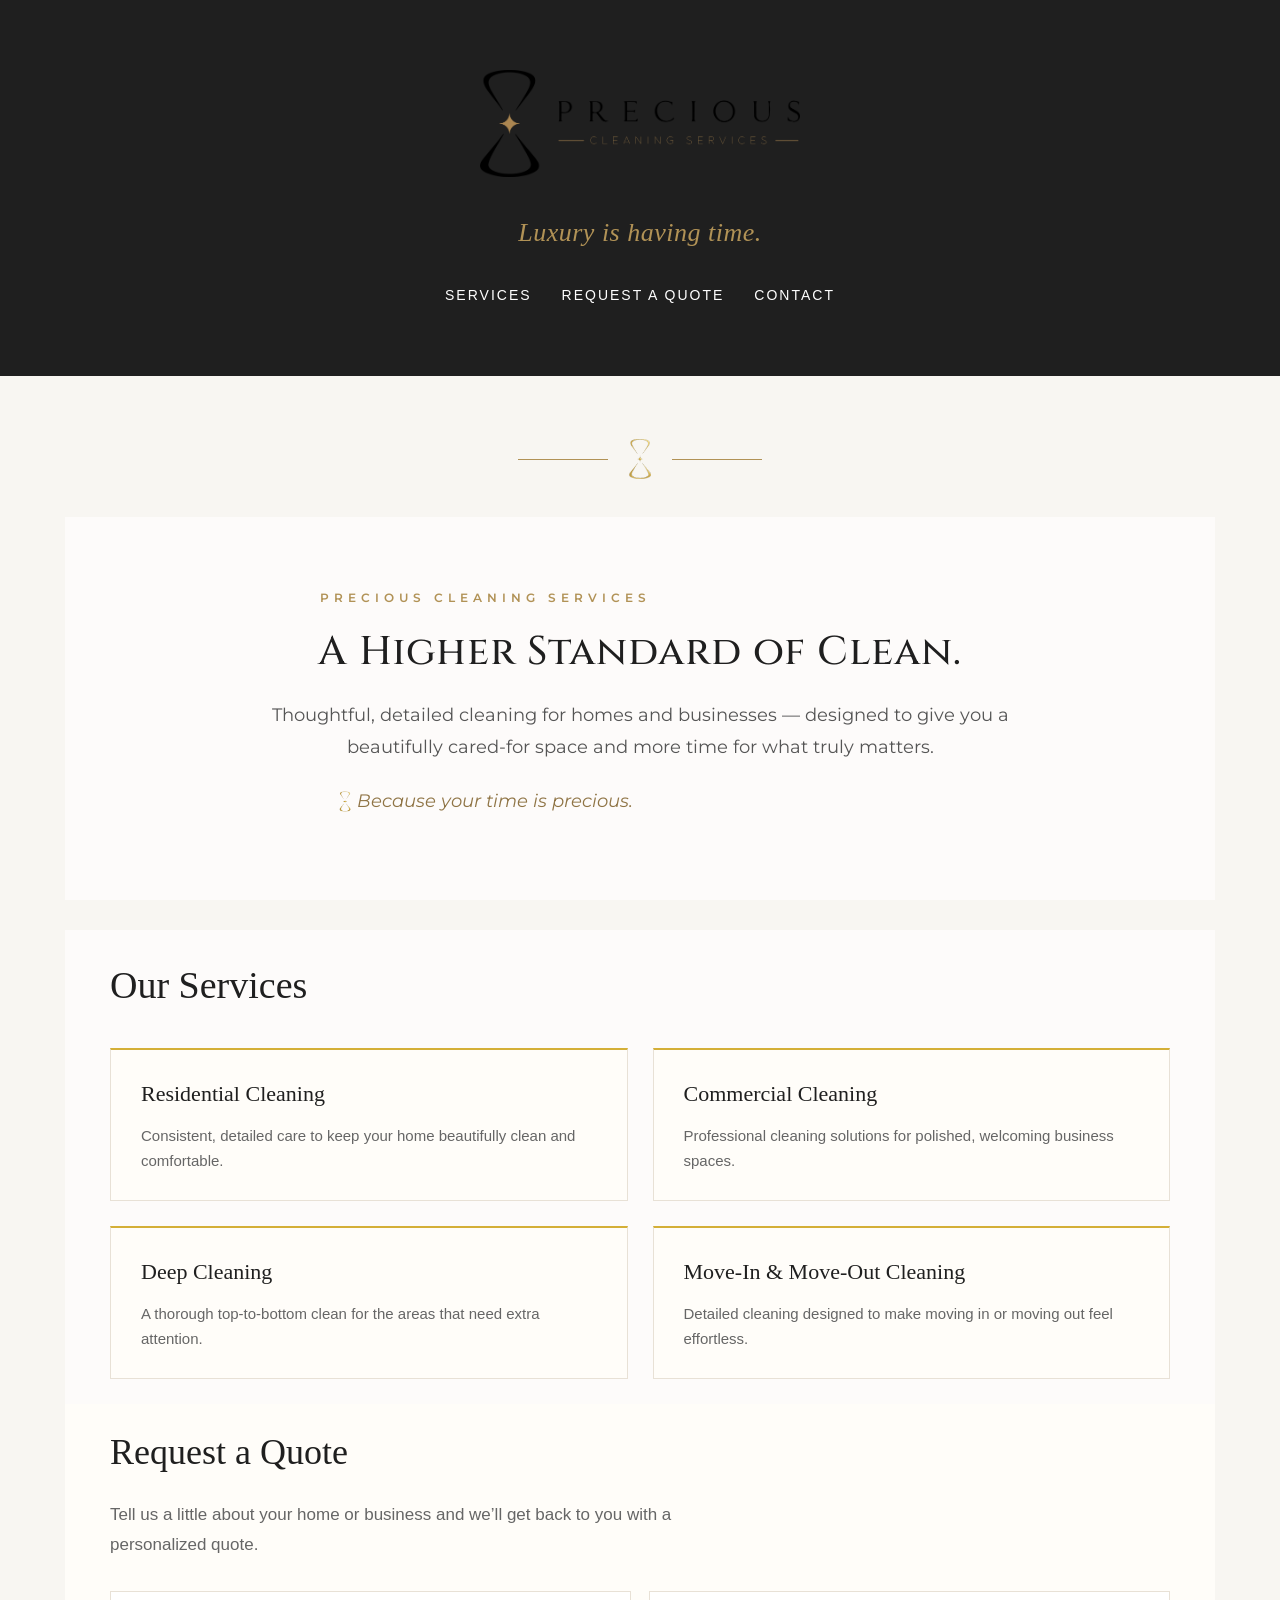
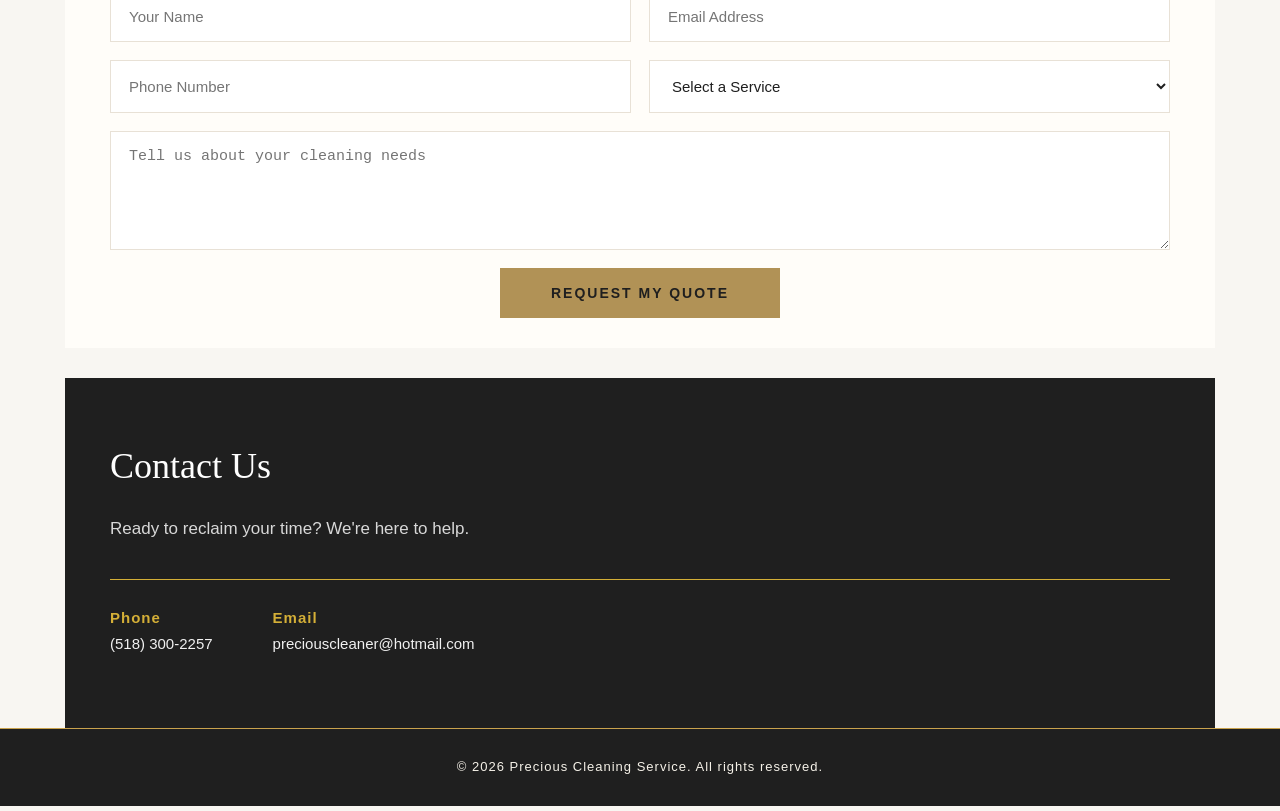
==== index.html @ c0db3c63 "Primeira versao do site precious cleaning service" ====
<!DOCTYPE html>
<html lang="en">
<head>
    <meta charset="UTF-8">
    <meta name="viewport" content="width=device-width, initial-scale=1.0">
    <title>Precious Cleaning Service</title>
    <link rel="stylesheet" href="style.css">
</head>
<body>
    <header>
   <img src="logo.png" alt="Precious Cleaning Service logo">
        
<p>Luxury is having time.</p>
<nav>
    <a href="#services">Services</a>
    <a href="#quote">Request a Quote</a>
    <a href="#contact">Contact</a>
</nav>
</header>
<main>
    <div class="hourglass-divider">
    <span></span>
    <img src="images/ampulheta-dourada-precious.png" alt="">
    <span></span>
</div>
    <section class="intro-section">
    <p class="intro-label">PRECIOUS CLEANING SERVICES</p>

    <h2>A Higher Standard of Clean.</h2>

    <p class="intro-text">
        Thoughtful, detailed cleaning for homes and businesses —
        designed to give you a beautifully cared-for space
        and more time for what truly matters.
    </p>

    <p class="intro-signature">
    <img src="images/ampulheta-dourada-precious.png" alt="" class="signature-hourglass">
    <span>Because your time is precious.</span>
</p>
  
</section>

    <section id="services">
    <h2>Our Services</h2>

    <div class="services-grid">
        <div class="service-card">
            <h3>Residential Cleaning</h3>
            <p>Consistent, detailed care to keep your home beautifully clean and comfortable.</p>
        </div>

        <div class="service-card">
            <h3>Commercial Cleaning</h3>
            <p>Professional cleaning solutions for polished, welcoming business spaces.</p>
        </div>

        <div class="service-card">
            <h3>Deep Cleaning</h3>
            <p>A thorough top-to-bottom clean for the areas that need extra attention.</p>
        </div>

        <div class="service-card">
            <h3>Move-In &amp; Move-Out Cleaning</h3>
            <p>Detailed cleaning designed to make moving in or moving out feel effortless.</p>
        </div>
    </div>
</section>

    <section id="quote">
    <h2>Request a Quote</h2>
    <p>Tell us a little about your home or business and we’ll get back to you with a personalized quote.</p>

    <form class="quote-form" action="https://formsubmit.co/preciouscleaner@hotmail.com" method="POST">
       <input type="hidden" name="_subject" value="New Quote Request - Precious Cleaning Service">
    <input type="hidden" name="_template" value="table">
      <input type="hidden" name="_captcha" value="false">
      <input type="hidden" name="_next" value="http://127.0.0.1:5500/thank-you.html">
    <input type="text" name="name" placeholder="Your Name" required>

       <input type="email" name="email" placeholder="Email Address" required>

      <input type="tel" name="phone" placeholder="Phone Number" required>

        <select name="service" required>
            <option value="">Select a Service</option>
            <option>Residential Cleaning</option>
            <option>Commercial Cleaning</option>
            <option>Deep Cleaning</option>
            <option>Move-In &amp; Move-Out Cleaning</option>
        </select>

       <textarea name="message" rows="5" placeholder="Tell us about your cleaning needs"></textarea>

        <button type="submit">Request My Quote</button>
    </form>
</section>
    <section id="contact">
    <h2>Contact Us</h2>

    <p class="contact-intro">
        Ready to reclaim your time? We're here to help.
    </p>

    <div class="contact-info">
        <p><strong>Phone</strong><br>(518) 300-2257</p>
        <p><strong>Email</strong><br>preciouscleaner@hotmail.com</p>
    </div>
</section>

</main>

<footer>
    <p>&copy; 2026 Precious Cleaning Service. All rights reserved.</p>
</footer>
</body>
</html>
---- style.css ----
@import url('https://fonts.googleapis.com/css2?family=Cinzel:wght@400;500;600&family=Montserrat:ital,wght@0,400;0,500;0,600;1,400&display=swap');


* {
    margin: 0;
    padding: 0;
    box-sizing: border-box;
}

body {
    font-family: Arial, Helvetica, sans-serif;
    background-color: #f8f6f2;
    color: #2f2f2f;
    line-height: 1.6;
}

header {
    background-color: #1f1f1f;
    color: white;
    text-align: center;
    padding: 70px 20px;
}
header img {
    width: 320px;
    max-width: 85%;
    height: auto;
    display: block;
    margin: 0 auto 35px;
}
header h1 {
    font-size: 42px;
    margin-bottom: 10px;
}

header p {
    font-family: Georgia, "Times New Roman", serif;
    font-size: 26px;
    font-style: italic;
    font-weight: 400;
    letter-spacing: 0.5px;
   color: #B19256;
    margin-bottom: 30px;

}

main {
    max-width: 1200px;
    margin: auto;
    padding: 50px 25px 0;
}

section {
    background-color: #FDFBFA;
    margin-bottom: 30px;
    padding: 55px 45px;
    border-radius: 0;
}

h2 {
    margin-bottom: 18px;
    font-family: Georgia, "Times New Roman", serif;
    font-size: 36px;
    font-weight: 400;
    color: #1f1f1f;
}

section p {
    margin-bottom: 12px;
    font-size: 17px;
    line-height: 1.8;
    color: #555555;
    max-width: 760px;
}

footer {
    background-color: #1f1f1f;
    color: #c9a24d;
    text-align: center;
    padding: 28px 25px;
    margin-top: 0;
    border-top: 1px solid #c9a24d;
}

footer p {
    margin: 0;
    color: #f5f1e8;
    font-size: 13px;
    letter-spacing: 1px;
}

nav {
    margin-top: 30px;
    display: flex;
    justify-content: center;
    gap: 30px;
    flex-wrap: wrap;
}

nav a {
    color: white;
    text-decoration: none;
    font-size: 14px;
    font-weight: 400;
    letter-spacing: 2px;
    text-transform: uppercase;
    transition: color 0.3s ease;
}
.services-grid {
    display: grid;
    grid-template-columns: repeat(2, 1fr);
    gap: 25px;
    margin-top: 20px;
}

.service-card {
    background-color: #fffdf9;
    padding: 26px 30px;
    border: 1px solid #e8e1d6;
    border-top: 2px solid #d4af37;
    transition: transform 0.3s ease, box-shadow 0.3s ease;
}

.service-card h3 {
    font-family: Georgia, "Times New Roman", serif;
    font-size: 22px;
    font-weight: 400;
    margin-bottom: 12px;
    color: #1f1f1f;
}

.service-card p {
    font-size: 15px;
    line-height: 1.7;
    color: #666666;
    margin-bottom: 0;
}

.service-card:hover {
    transform: translateY(-4px);
    box-shadow: 0 10px 25px rgba(0, 0, 0, 0.08);
}

/* QUOTE FORM */

#quote {
    background-color: #fffdf9;
    padding: 55px 45px 30px;
}

#quote h2 {
    color: #1f1f1f;
}

#quote > p {
    color: #666666;
    max-width: 650px;
    margin-bottom: 30px;
}

.quote-form {
    display: grid;
    grid-template-columns: 1fr 1fr;
    gap: 18px;
    margin-top: 30px;
}

.quote-form input,
.quote-form select,
.quote-form textarea {
    width: 100%;
    padding: 16px 18px;
    border: 1px solid #e8e1d6;
    background-color: white;
    color: #1f1f1f;
    font-size: 15px;
    box-sizing: border-box;
}

.quote-form textarea {
    grid-column: 1 / -1;
    resize: vertical;
}

.quote-form button {
    grid-column: 1 / -1;
    width: 280px;
justify-self: center;
    background-color: #b19256;
    color: #1f1f1f;
    border: none;
    padding: 17px 25px;
    font-size: 14px;
    font-weight: 600;
    letter-spacing: 2px;
    text-transform: uppercase;
    cursor: pointer;
}
/* CONTACT SECTION */

#contact {
    background-color: #1f1f1f;
    color: white;
    padding: 60px 45px;
}

#contact h2 {
    font-family: Georgia, "Times New Roman", serif;
    font-size: 36px;
    font-weight: 400;
    margin-bottom: 20px;
    color: white;
}

.contact-intro {
    font-size: 17px;
    line-height: 1.7;
    color: #d8d8d8;
    margin-bottom: 35px;
}

.contact-info {
    display: flex;
    gap: 60px;
    padding-top: 25px;
    border-top: 1px solid #d4af37;
}

.contact-info p {
    font-size: 15px;
    line-height: 1.7;
    color: #f1f1f1;
}

.contact-info strong {
    color: #d4af37;
    font-weight: 600;
    letter-spacing: 1px;
}
#contact {
    margin-bottom: 0;
}

#contact + footer {
    margin-top: 0;
}
/* SPACING ADJUSTMENT */

main > section:first-child {
    margin-bottom: 0;
    padding-bottom: 20px;
}

#services {
    padding-top: 25px;
}
#services {
    margin-bottom: 0;
    padding-bottom: 25px;
}

#quote {
    margin-top: 0;
    padding-top: 20px;
}

.quote-form {
    display: grid;
    grid-template-columns: repeat(2, 1fr);
    gap: 18px;
}

/* THANK YOU PAGE */

.thank-you {
    min-height: 100vh;
    background: #1f1f1f;
    color: #ffffff;
    display: flex;
    flex-direction: column;
    justify-content: center;
    align-items: center;
    text-align: center;
    padding: 40px 20px;
}

.thank-you img {
    width: 280px;
    max-width: 80%;
    margin-bottom: 35px;
}

.thank-you h1 {
    font-size: 48px;
    margin-bottom: 20px;
    color: #B19256;
}

.thank-you p {
    font-size: 18px;
    line-height: 1.7;
    margin-bottom: 15px;
    max-width: 600px;
}

.thank-you-message {
    font-style: italic;
    margin-top: 10px;
}

.back-home {
    display: inline-block;
    margin-top: 30px;
    padding: 14px 32px;
    background: #5f5138;
    color: #ffffff;
    text-decoration: none;
    font-weight: bold;
    letter-spacing: 1px;
}

.back-home:hover {
    background: #ffffff;
}

/* LUXURY TAGLINE + ELEGANT GOLD */

.luxury-tagline {
    color: #b19256;
    font-size: 14px !important;
    font-style: normal !important;
    text-transform: uppercase;
    letter-spacing: 5px;
    margin-top: -15px !important;
    margin-bottom: 45px !important;
}

.thank-you h1 {
    color: #b19256;
}

.hourglass-divider {
    display: flex;
    align-items: center;
    justify-content: center;
    gap: 18px;
    margin: 10px auto 35px;
}

.hourglass-divider span {
    width: 90px;
    height: 1px;
    background: #B19256;
}

.hourglass-divider img {
    width: 28px;
    height: auto;
    opacity: 0.85;
}

.intro-section {
    text-align: center;
    padding: 70px 40px;
}

.intro-label {
    font-size: 12px;
    letter-spacing: 4px;
    color: #B19256;
    margin-bottom: 18px;
    font-weight: 600;
}

.intro-section h2 {
    font-family: "Cinzel", serif;
    font-size: 40px;
    font-weight: 500;
    letter-spacing: 1px;
    line-height: 1.25;
    margin-bottom: 22px;
}


.intro-text {
    max-width: 760px;
    margin: 0 auto 22px;
    font-size: 18px;
    line-height: 1.8;
    color: #555555;
}

.intro-signature {
    font-family: Georgia, "Times New Roman", serif;
    font-size: 20px;
    font-style: italic;
    color: #8F7445;
    margin-top: 10px;
}

.intro-section {
    position: relative;
    overflow: hidden;
    background-color: #FDFBFA;
   
}

.intro-section::before {
    content: "";
    position: absolute;
    inset: 0;
    background: rgba(253, 251, 250, 0.96);
    pointer-events: none;
}

.intro-section > * {
    position: relative;
    z-index: 1;
}

.intro-label {
    font-family: "Montserrat", sans-serif;
    font-weight: 600;
    letter-spacing: 5px;
}

.intro-text {
    font-family: "Montserrat", sans-serif;
    font-weight: 400;
    line-height: 1.8;
}

.intro-signature {
    font-family: "Montserrat", sans-serif;
    font-size: 18px;
    font-style: italic;
    font-weight: 400;
    text-transform: none !important;
    color: #8F7445;
}



.intro-signature {
    display: flex;
    align-items: center;
    justify-content: center;
    gap: 5px;
}

.signature-hourglass {
    width: 14px;
    height: auto;
    flex-shrink: 0;
}

#services > h2 {
    font-family: Georgia, "Times New Roman", serif;
    font-size: 38px;
    font-weight: 400;
    color: #1f1f1f;
    margin-bottom: 32px;
}

/* =========================
   MOBILE RESPONSIVE
   ========================= */

@media (max-width: 600px) {

    /* Header / menu */
    header nav {
        display: flex;
        flex-direction: column;
        align-items: center;
        gap: 14px;
    }

    /* Services */
    .services-grid {
        grid-template-columns: 1fr;
    }

    /* Quote form */
    .quote-form {
        grid-template-columns: 1fr;
    }

    .quote-form textarea,
    .quote-form button {
        grid-column: 1;
    }

    /* Contact */
    .contact-info {
        flex-direction: column;
        gap: 25px;
    }

    /* Better spacing on small screens */
    #services,
    #quote,
    #contact {
        padding-left: 25px;
        padding-right: 25px;
    }
}

/* =========================================
   FINAL MOBILE POLISH
   Precious Cleaning Services
   ========================================= */

@media (max-width: 600px) {

    /* HEADER */
    header {
        padding: 45px 22px 40px;
    }

    header .logo {
        max-width: 540px;
        width: 92%;
        height: auto;
        margin: 0 auto 25px;
    }

    header .tagline {
        margin: 18px 0 30px;
        font-size: 26px;
        line-height: 1.3;
    }

    header nav {
        gap: 20px;
    }

    header nav a {
        font-size: 17px;
        letter-spacing: 1.5px;
    }


    /* MAIN CONTENT */
    main {
        overflow-x: hidden;
    }

    section {
        padding-left: 24px;
        padding-right: 24px;
    }


    /* INTRO / HERO */
    .intro {
        padding-top: 55px;
        padding-bottom: 55px;
    }

    .intro h1 {
        font-size: 42px;
        line-height: 1.15;
    }

    .intro p {
        font-size: 18px;
        line-height: 1.7;
    }


    /* SERVICES */
    #services {
        padding-top: 45px;
        padding-bottom: 45px;
    }

    #services h2 {
        font-size: 40px;
        margin-bottom: 35px;
    }

    .services-grid {
        grid-template-columns: 1fr;
        gap: 24px;
    }

    .service-card {
        padding: 35px 28px;
    }

    .service-card h3 {
        font-size: 27px;
        line-height: 1.3;
    }

    .service-card p {
        font-size: 17px;
        line-height: 1.65;
    }


    /* QUOTE */
    #quote {
        padding: 50px 24px;
    }

    #quote h2 {
        font-size: 40px;
        line-height: 1.2;
    }

    #quote > p {
        font-size: 18px;
        line-height: 1.7;
        margin-bottom: 30px;
    }

    .quote-form {
        grid-template-columns: 1fr;
        gap: 16px;
    }

    .quote-form input,
    .quote-form select,
    .quote-form textarea {
        width: 100%;
        font-size: 16px;
        padding: 18px;
        box-sizing: border-box;
    }

    .quote-form textarea {
        min-height: 160px;
    }

    .quote-form button {
        width: 100%;
        max-width: 460px;
        margin: 10px auto 0;
        padding: 19px 20px;
        font-size: 15px;
        letter-spacing: 2px;
    }


    /* CONTACT */
    #contact {
        margin: 0;
        padding: 50px 30px;
    }

    #contact h2 {
        font-size: 39px;
    }

    .contact-intro {
        font-size: 17px;
        line-height: 1.6;
    }

    .contact-info {
        display: grid;
        grid-template-columns: 1fr;
        gap: 25px;
    }

    .contact-info p {
        margin: 0;
        overflow-wrap: anywhere;
    }


    /* FOOTER */
    footer {
        padding: 25px 20px;
        text-align: center;
        font-size: 14px;
        line-height: 1.5;
    }
}

/* =========================================
   FINAL MOBILE POLISH
   ========================================= */

@media (max-width: 600px) {

  /* Cabeçalho mais compacto */
  header {
    padding-top: 45px;
    padding-bottom: 45px;
  }

  header .logo {
    margin-bottom: 28px;
  }

  /* Menu */
  nav {
    gap: 22px;
  }

  /* Espaço entre cabeçalho e apresentação */
  .intro {
    padding-top: 55px;
    padding-bottom: 55px;
  }

  /* Títulos principais */
  .intro h1 {
    font-size: 42px;
    line-height: 1.15;
  }

  #services h2,
  #quote h2 {
    font-size: 40px;
    line-height: 1.15;
  }

  /* Cards de serviços */
  .service-card {
    padding: 32px 28px;
  }

  .service-card h3 {
    font-size: 27px;
    line-height: 1.2;
    margin-bottom: 18px;
  }

  .service-card p {
    line-height: 1.6;
  }
}
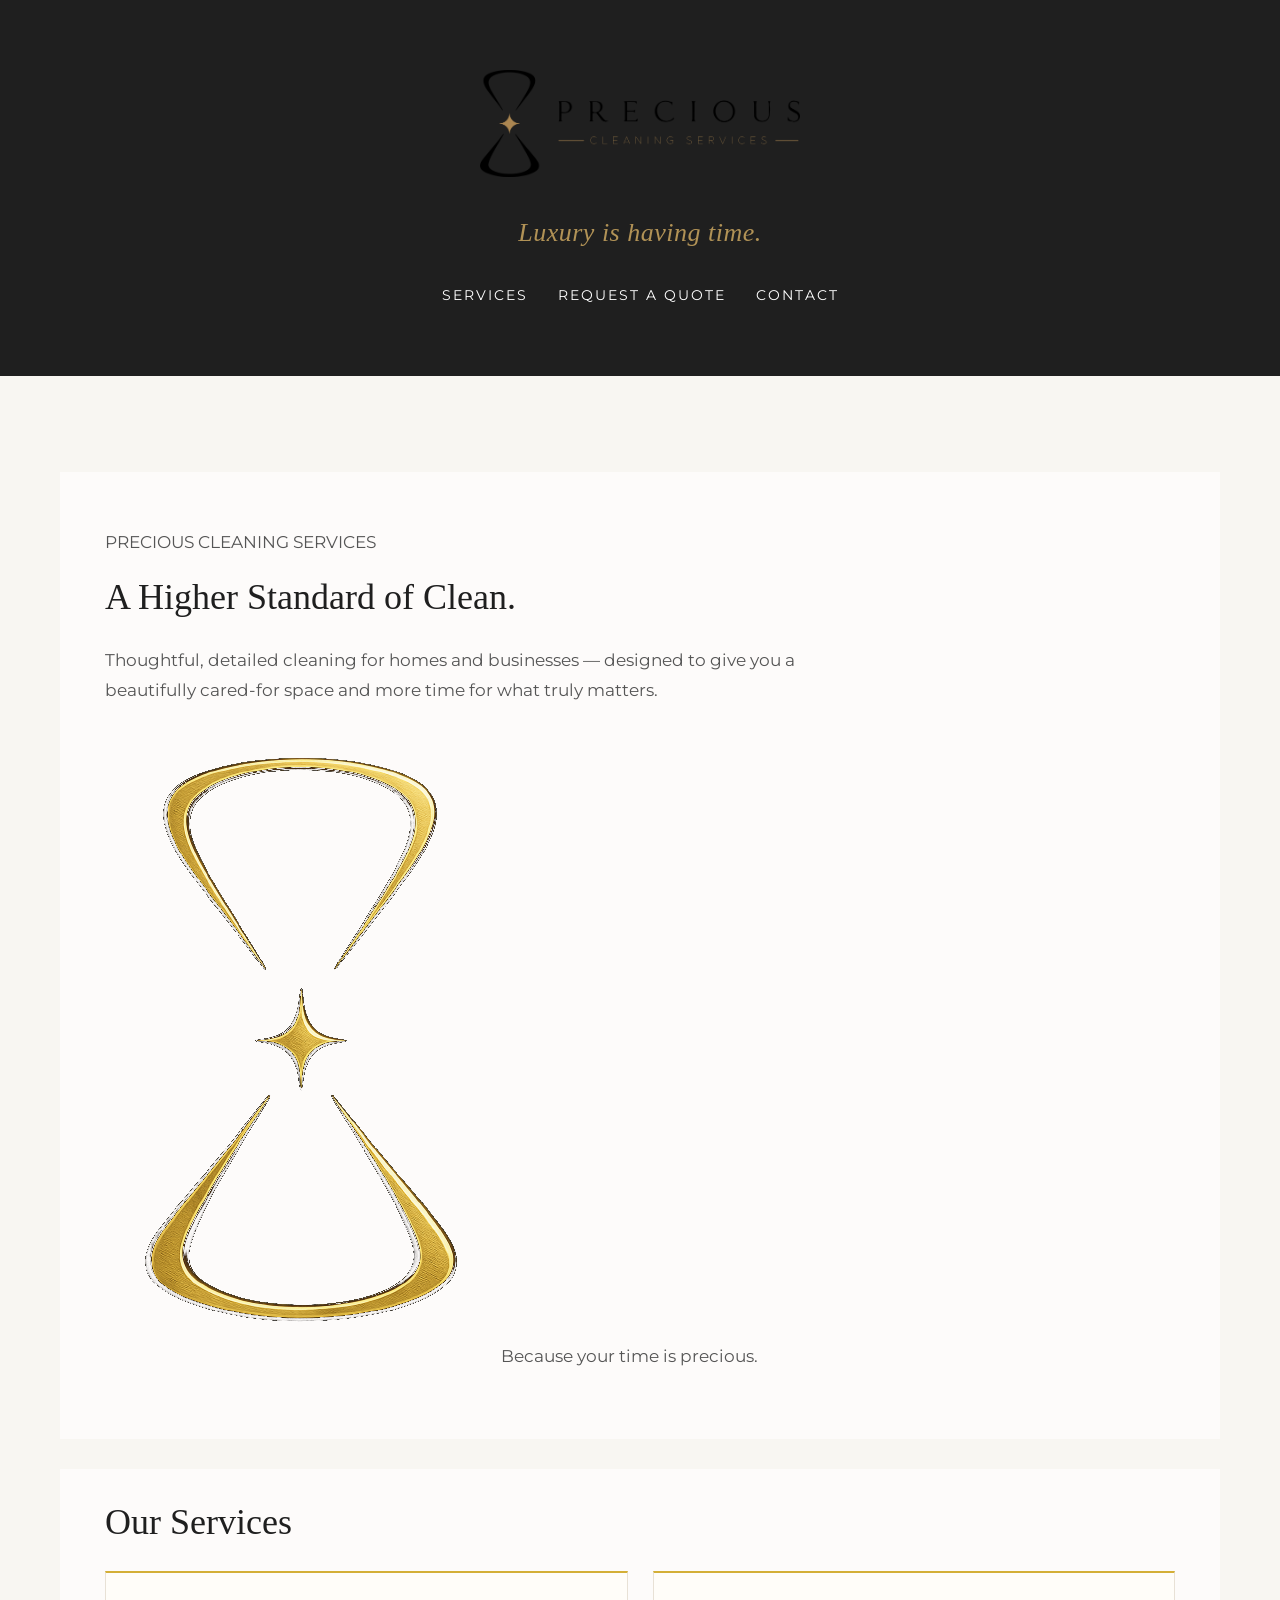
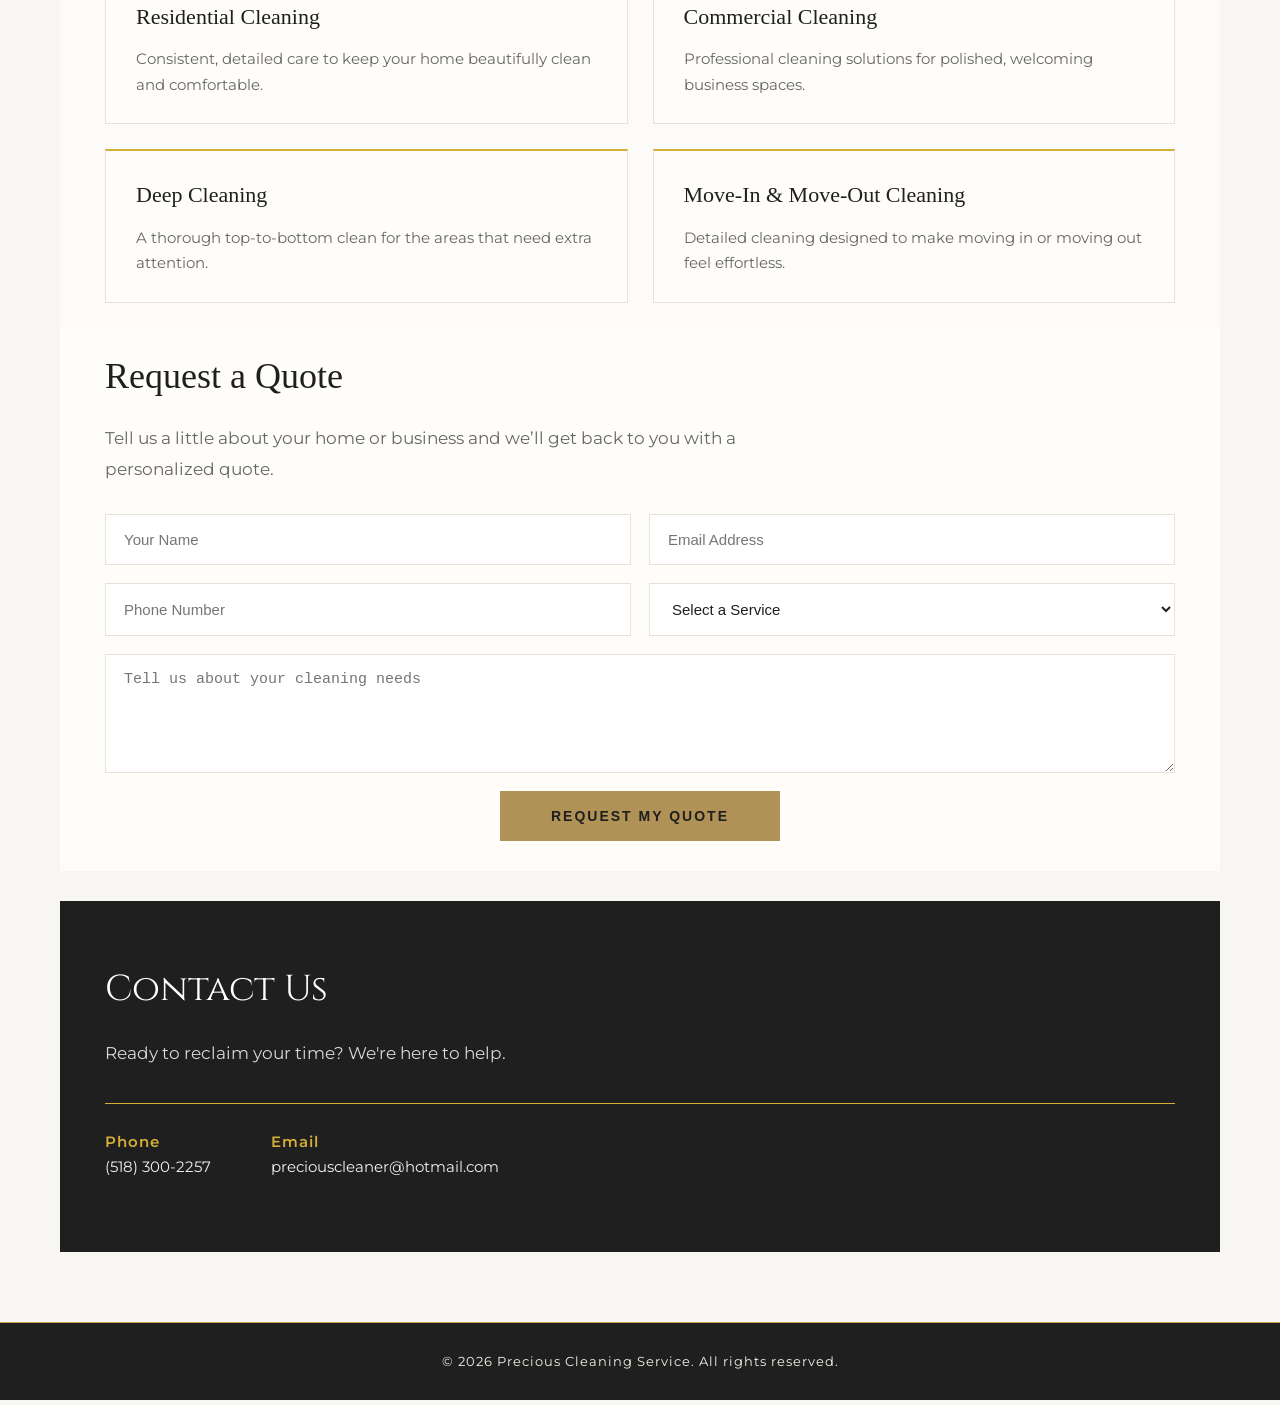
==== commit 246f9746: "Fix thank you page redirect" ====
--- a/index.html
+++ b/index.html
@@ -20,7 +20,7 @@
 <main>
     <div class="hourglass-divider">
     <span></span>
-    <img src="images/ampulheta-dourada-precious.png" alt="">
+    <img src="images/-dourada-precious.png" alt="">
     <span></span>
 </div>
     <section class="intro-section">
@@ -75,7 +75,7 @@
        <input type="hidden" name="_subject" value="New Quote Request - Precious Cleaning Service">
     <input type="hidden" name="_template" value="table">
       <input type="hidden" name="_captcha" value="false">
-      <input type="hidden" name="_next" value="http://127.0.0.1:5500/thank-you.html">
+      <input type="hidden" name="_next" value="https://preciouscleaningservicesny.com/thank-you.html">
     <input type="text" name="name" placeholder="Your Name" required>
 
        <input type="email" name="email" placeholder="Email Address" required>
--- a/style.css
+++ b/style.css
@@ -8,10 +8,15 @@
 }
 
 body {
-    font-family: Arial, Helvetica, sans-serif;
+    font-family: 'Montserrat', sans-serif;
     background-color: #f8f6f2;
     color: #2f2f2f;
     line-height: 1.6;
+}
+
+h1, h2, h3 {
+    font-family: 'Cinzel', serif;
+    font-weight: 500;
 }
 
 header {
@@ -45,8 +50,8 @@
 
 main {
     max-width: 1200px;
-    margin: auto;
-    padding: 50px 25px 0;
+    margin: 0 auto;
+    padding: 70px 20px;
 }
 
 section {
@@ -204,7 +209,7 @@
 }
 
 #contact h2 {
-    font-family: Georgia, "Times New Roman", serif;
+   font-family: 'Cinzel', serif;
     font-size: 36px;
     font-weight: 400;
     margin-bottom: 20px;
@@ -320,7 +325,7 @@
 
 .back-home:hover {
     background: #ffffff;
-}
+    color: #1f1f1f
 
 /* LUXURY TAGLINE + ELEGANT GOLD */
 
@@ -714,7 +719,7 @@
 
   #services h2,
   #quote h2 {
-    font-size: 40px;
+    font-size: 36px;
     line-height: 1.15;
   }
 
@@ -732,4 +737,11 @@
   .service-card p {
     line-height: 1.6;
   }
+}
+
+@media (max-width: 600px) {
+    .intro h1 {
+        font-size: 34px;
+        line-height: 1.2;
+    }
 }
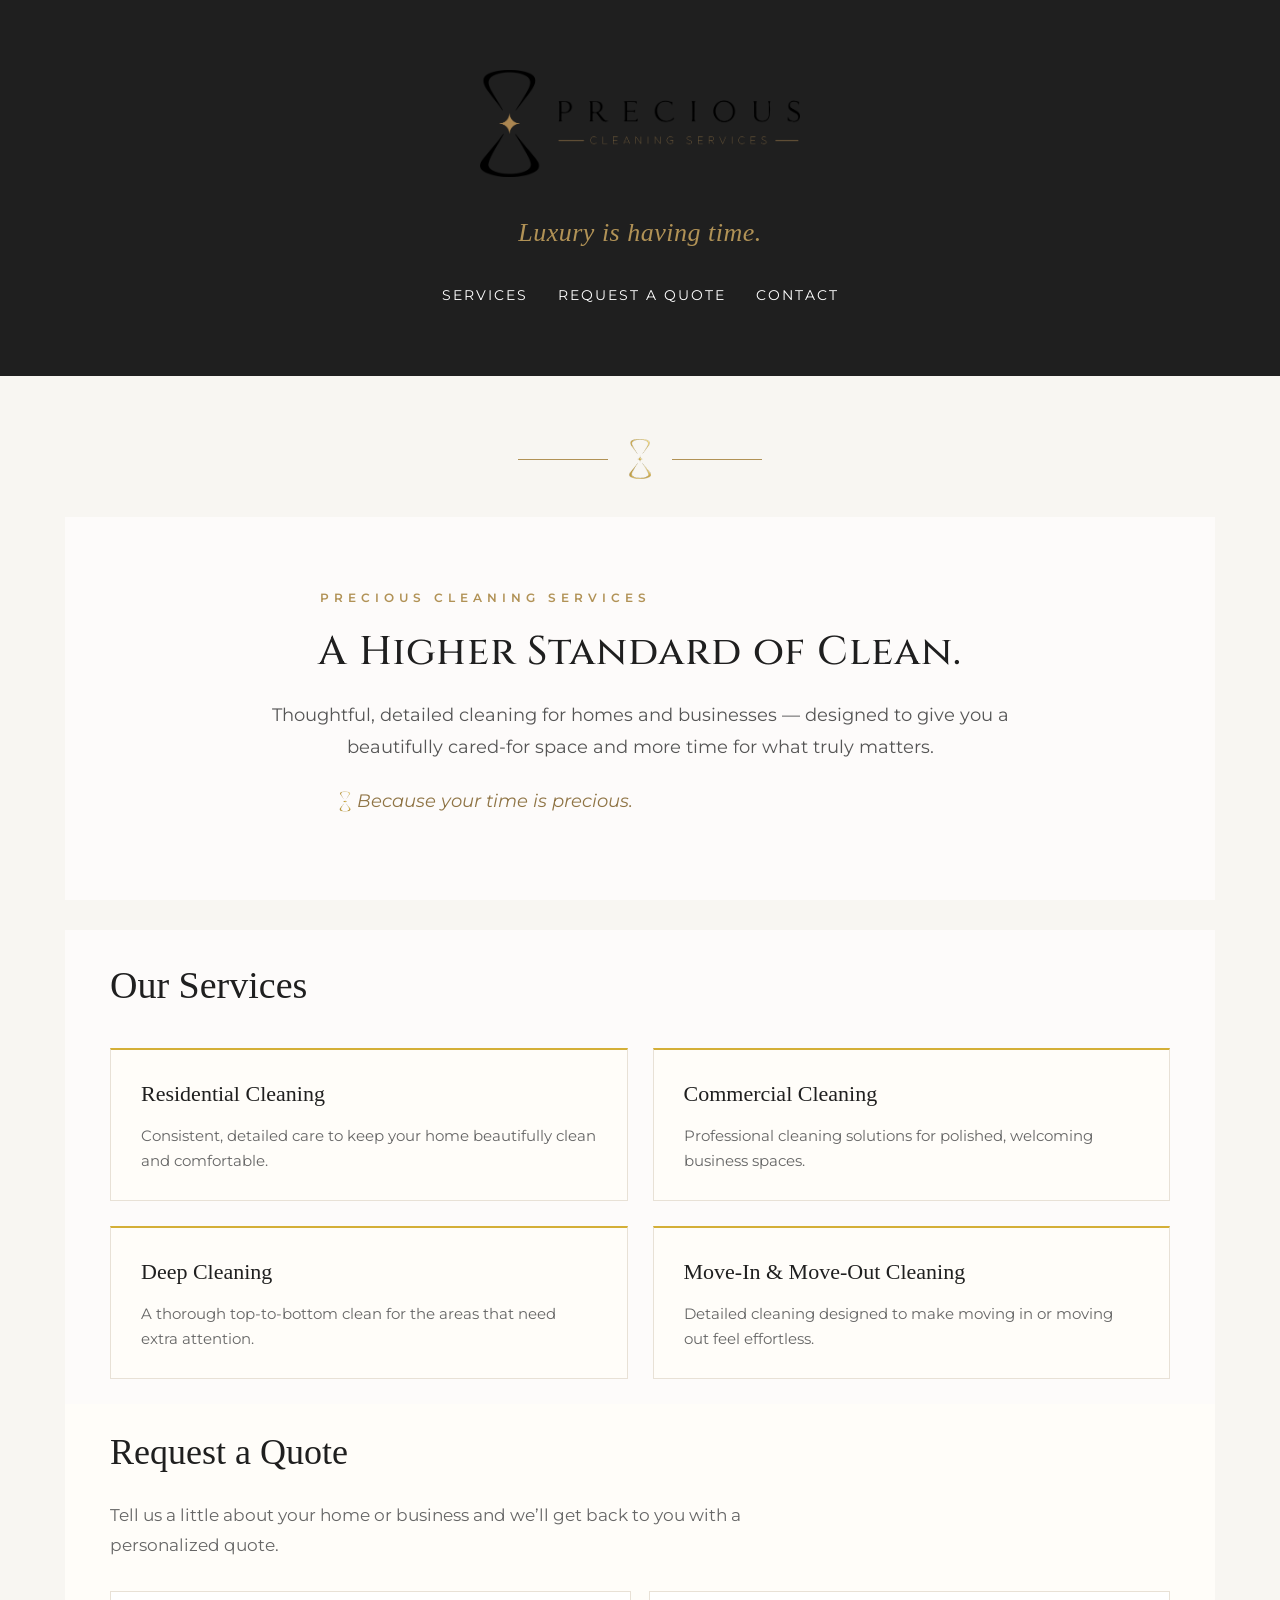
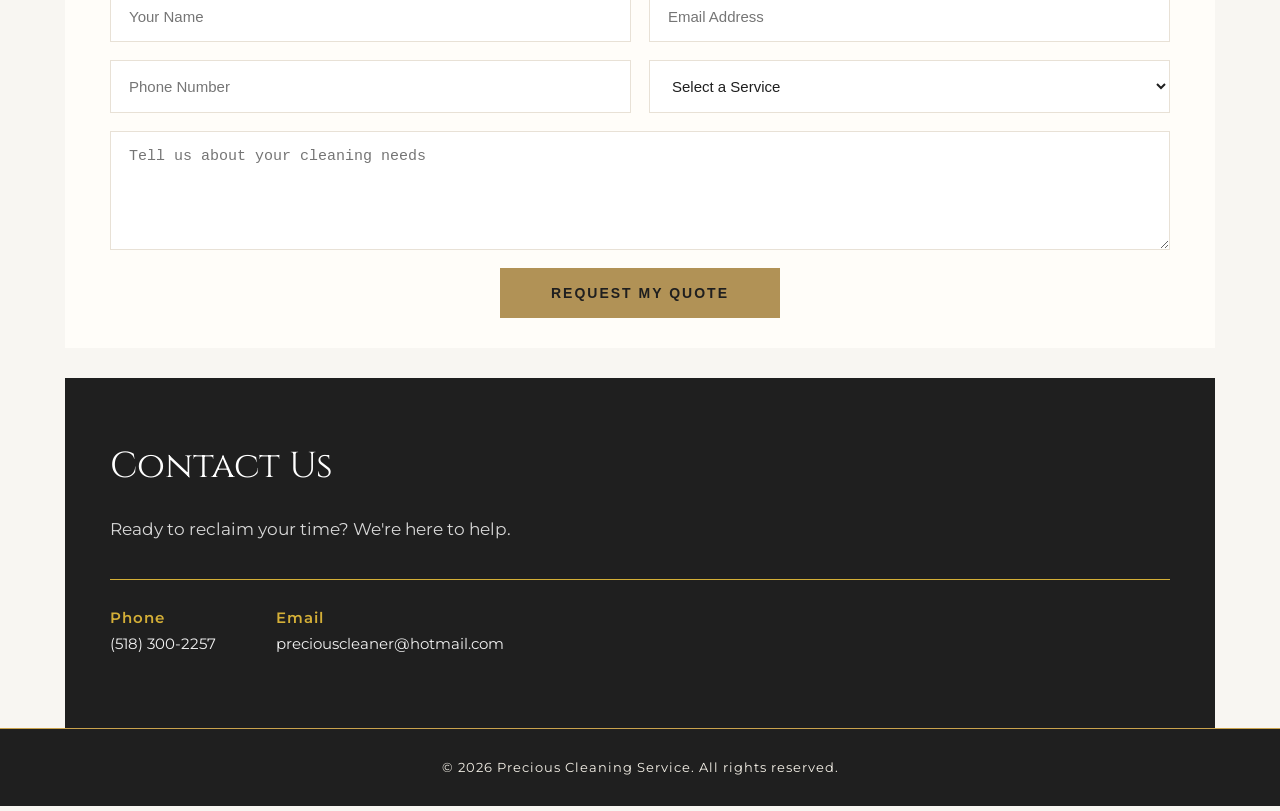
==== commit 022ed53c: "Fix hourglass divider" ====
--- a/index.html
+++ b/index.html
@@ -20,7 +20,7 @@
 <main>
     <div class="hourglass-divider">
     <span></span>
-    <img src="images/-dourada-precious.png" alt="">
+    <img src="images/ampulheta-dourada-precious.png" alt="">
     <span></span>
 </div>
     <section class="intro-section">
--- a/style.css
+++ b/style.css
@@ -51,7 +51,7 @@
 main {
     max-width: 1200px;
     margin: 0 auto;
-    padding: 70px 20px;
+    padding: 50px 25px 0;
 }
 
 section {
@@ -326,7 +326,7 @@
 .back-home:hover {
     background: #ffffff;
     color: #1f1f1f
-
+}
 /* LUXURY TAGLINE + ELEGANT GOLD */
 
 .luxury-tagline {
